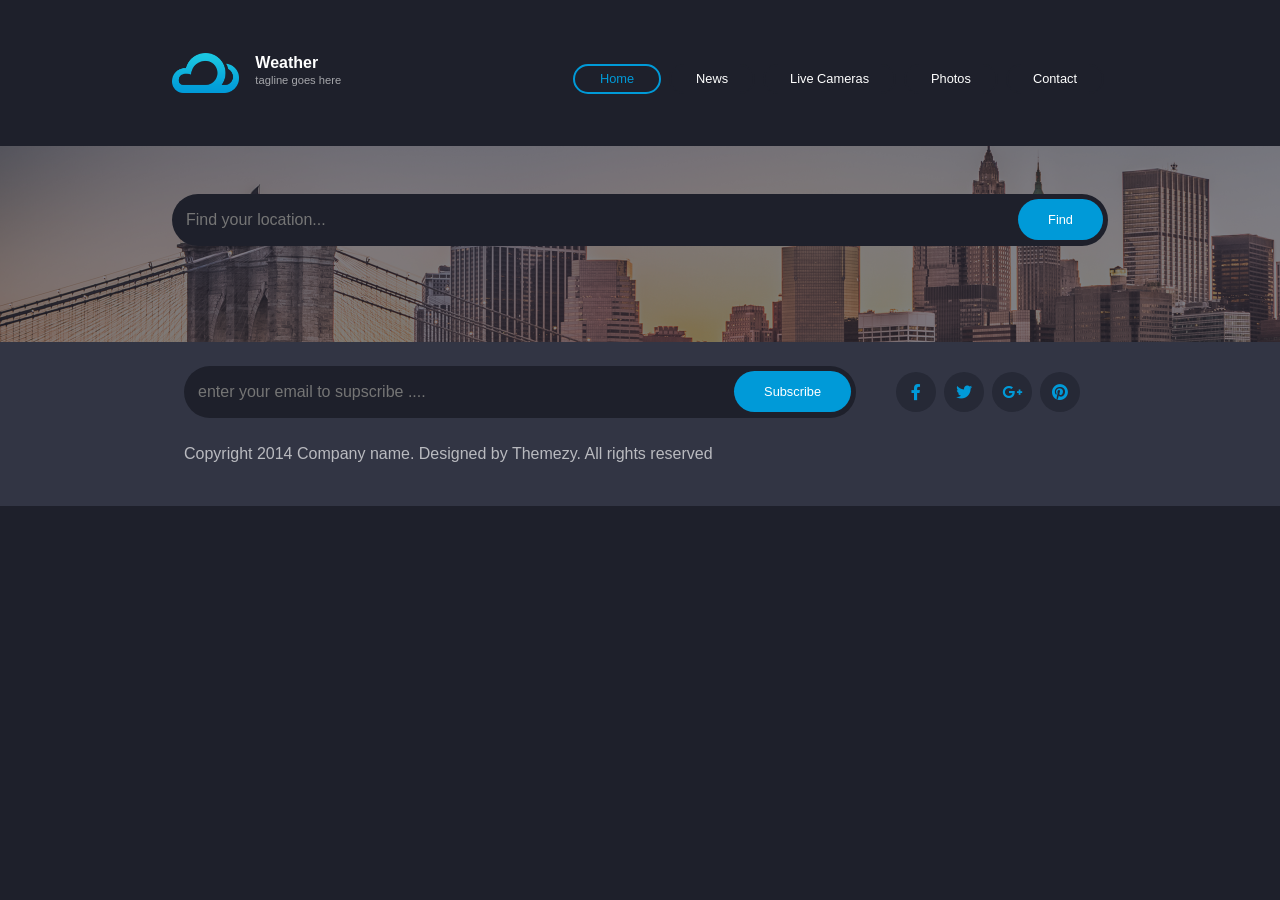
==== index.html @ 1762bb19 "first commit" ====
<!DOCTYPE html>
<html lang="en">

<head>
  <meta charset="UTF-8">
  <meta http-equiv="X-UA-Compatible" content="IE=edge">
  <meta name="viewport" content="width=device-width, initial-scale=1.0">
  <title>weather Now</title>
  <link rel="stylesheet" href="css/all.min.css">
  <link rel="stylesheet" href="css/bootstrap.min.css">
  <link rel="stylesheet" href="css/home.css">
</head>

<body>
  <nav class="navbar navbar-expand-lg  mainColor py-5 ">
    <div class="container w-75">
     <div class="d-flex  "> 
      <a class="navbar-brand text-white  d-flex  " href="#" id="WebsiteLogo"><img src="images/photos1.png" alt="image :D" class="img-fluid">
        <div class="mx-3  ">
          <h1 class="fs-6 m-0 fw-bolder">Weather</h1>
          <p class="sub-title ">tagline goes here</p>
        </div>
      </a>
     </div>
    <button class="navbar-toggler text-info" type="button" data-bs-toggle="collapse" data-bs-target="#navbarNavAltMarkup"
      aria-controls="navbarNavAltMarkup" aria-expanded="false" aria-label="Toggle navigation">
      <i class="fa fa-bars text-white "></i>
    </button>
    <div class="collapse navbar-collapse mt-3 text-center " id="navbarNavAltMarkup">
      <div class="navbar-nav ms-auto  ">
        <a class="nav-link  active mb-1" aria-current="page" href="#">Home</a>
        <a class="nav-link text-capitalize mb-1" href="#">News</a>
        <a class="nav-link text-capitalize mb-1" href="#">live cameras</a>
        <a class="nav-link text-capitalize mb-1" href="#">photos</a>
        <a class="nav-link text-capitalize mb-1" href="contact.html">contact</a>
      </div>
    </div>
    </div>
  </nav>
  <!-- content of page  -->
  <header >
<div class="container w-75 py-5">
      <div class="  w-100 position-relative d-flex">
        <input type="text" class="inputBar" placeholder="Find your location..." id="SearchInput">
        <button class=" rounded-pill border-0 inputBarBtn" id="findCountryBtn" >Find</button>
      </div>

     <div class="container  my-5 tableFont" id="MainContent">                                                                                           
        <!-- <div class="row rounded-3 second-color ">
          <div class="col-lg-4 p-0 ">
          <div class="table-header d-flex justify-content-between  p-2 rounded-start-3"><p class="m-0" id="Today">Friday</p><p class="m-0">21April</p></div>
          <div class="p-4 ">
            <h6 id="countryName">Cairo</h6>
            <div class="d-flex align-items-center justify-content-between"><p class="d-inline-block " id="TodayTemp">24<sup>o</sup>C</p> <img src="images/sunAndcCoud.png" alt="image" id="todayTempImage"></div>
           
    <p class="text-info" id="todayondition">Partly cloudy</p>
    <span class="me-2"><i class="fa-solid fa-umbrella me-1"></i>20%</span>
    <span class="me-2"><i class="fa-solid fa-wind me-1"></i>18km/h</span>
    <span class="me-2"><i class="fa-solid fa-compass me-1"></i>East</span>
  </div>
          </div>
          <div class="col-lg-4 p-0 text-center" id="midTable">
          <div id="midTableHeader" ><p class="m-0">Saturday</p></div>
          <img src="images/sun.png" alt="" class="img-fluid my-4">
          <p class="m-0 text-white fs-5 fw-bold">31.6<sup>o</sup>C</p>
          <small >16.5<sup>o</sup></small>
          <p class="text-info my-4">Sunny</p>
          </div>
          <div class="col-lg-4 p-0 text-center">
            <div class="table-header p-2 rounded-end-3"><p class="m-0">Sunday</p></div>
          <img src="images/sun.png" alt="" class="img-fluid my-4">
          <p class="m-0 text-white fs-5 fw-bold">31.6<sup>o</sup>C</p>
          <small >16.5<sup>o</sup></small>
          <p class="text-info my-4">Sunny</p>
          </div>
     </div> -->
       
      </div>
    </div> 
  </header>
  <!-- start of footer -->
  <footer class="second-color ">
    <div class="container w-75 ">
      <div class="row">
        <div class="col-lg-9">
          <div class="container  py-4">
            <div class="  w-100 position-relative d-flex mb-4 ">
              <input type="text" class="inputBar" placeholder="enter your email to supscribe ...." >
              <button class=" rounded-pill border-0 inputBarBtn" >Subscribe</button>
            </div>
            <p >Copyright 2014 Company name. Designed by Themezy. All rights reserved</p>
        </div>
      </div>
      <div class="col-lg-3 social-links">
        
          <a href="#"><i class="fa-brands fa-facebook-f"></i></a>
          <a href="#"><i class="fa-brands fa-twitter"></i></a>
          <a href="#"><i class="fa-brands fa-google-plus-g"></i></a>
          <a href="#"><i class="fa-brands fa-pinterest"></i></a>
       
      </div>
    </div>
  </footer>
  <script src="js/bootstrap.bundle.min.js"></script>
  <script src="js/home.js"></script>
</body>

</html>
---- css/home.css ----
:root{
--main-color:#1E202B;
--second-color:#323544;
--blueColor:#009ad8;
}
body{
    background-color: #1E202B;
    color: rgba(255, 255, 255, 0.657) !important;
    font-family: "Roboto", "Open Sans", sans-serif;
}
header{
    background-image: url(../images/backGround.png);
    height: 100%;
 
    background-repeat: no-repeat;
}

/* --------------------------nav ------------------------------ */

nav .navbar-nav a{
    color: white !important; 
    padding: 3px 25px !important;
    margin: 0px 4px;
   border: solid #1E202B 2px ;
   border-radius: 30px;
   font-size: 0.8rem;
   font-weight: 400;
}
nav .navbar-nav a:hover{
    border: solid var(--blueColor) 2px ;
    border-radius: 30px;
    color: var(--blueColor) !important;
}
nav .navbar-nav .active{
    border: solid var(--blueColor) 2px ;
    border-radius: 30px;
    color: var(--blueColor) !important;
}
#WebsiteLogo{
    width:100px;
    height: 50px;
}
.sub-title{
font-size: 0.7rem;
font-weight: 300;
opacity: 60%;
}
/* -----------input style in header ---------------*/
.inputBar{
border: 0px;
border-radius: 30px;
background-color: var(--main-color);
width: 100%;
padding: 14px   ;

}

.inputBarBtn{
    position: absolute;
    padding: 11px 30px;
    top: 5px;
    right: 5px;
    COLOR: WHITE;
    background-color: var(--blueColor);
    font-size: 0.8rem;
}

/* ----------------------------table header colors----------------------------- */
.table-header{
    background-color: #2E2F3B;
}
.mainColor{
    background-color: var(--main-color);
}
.second-color{
background-color: var(--second-color);
}
.blueColor{
    background-color: var(--blueColor);
}
/* table  */
.tableFont{
    font-family: "Roboto", "Open Sans", sans-serif;
}
#midTableHeader{
background-color: #20222D;
padding: 8px;
}
#midTable{
background-color:rgba(0, 0, 0, 0.2) ;
}
#Temp{
font-size: calc(90rem / 16);
font-weight: 700;
color: white
}
#TempImage{
width: 90px;
height: 90px;
}

/*-------------- foooter-------------------- */
.social-links {
    display: flex;

}
.social-links a{
display: flex;
width:  40px;
height: 40px;
background-color: #262936;
color: var(--blueColor);
justify-content: center;
align-items: center;
text-decoration: none;
border-radius: 30px;
margin: 30px 4px;
transition: all 0.5s;
}
.social-links a:hover{
color: white;
background-color: var(--blueColor);
}
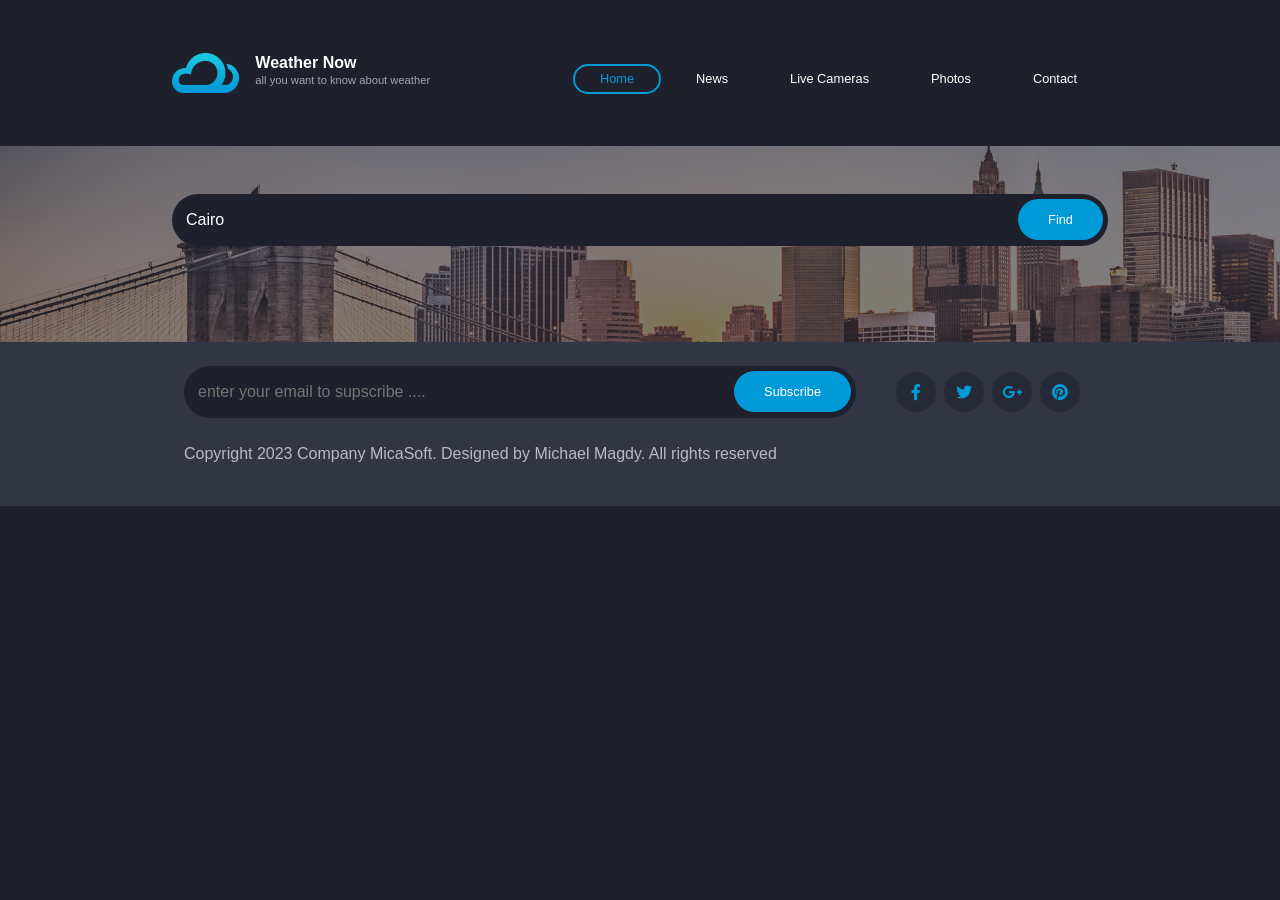
==== commit d82ef499: "fix forecastAPI function | fix appearance" ====
--- a/index.html
+++ b/index.html
@@ -5,7 +5,7 @@
   <meta charset="UTF-8">
   <meta http-equiv="X-UA-Compatible" content="IE=edge">
   <meta name="viewport" content="width=device-width, initial-scale=1.0">
-  <title>weather Now</title>
+  <title>WeatherNow</title>
   <link rel="stylesheet" href="css/all.min.css">
   <link rel="stylesheet" href="css/bootstrap.min.css">
   <link rel="stylesheet" href="css/home.css">
@@ -15,10 +15,10 @@
   <nav class="navbar navbar-expand-lg  mainColor py-5 ">
     <div class="container w-75">
      <div class="d-flex  "> 
-      <a class="navbar-brand text-white  d-flex  " href="#" id="WebsiteLogo"><img src="images/photos1.png" alt="image :D" class="img-fluid">
+      <a class="navbar-brand text-white  d-flex  " href="#" id="WebsiteLogo"><img src="./images/photos1.png" alt="image :D" class="img-fluid">
         <div class="mx-3  ">
-          <h1 class="fs-6 m-0 fw-bolder">Weather</h1>
-          <p class="sub-title ">tagline goes here</p>
+          <h1 class="fs-6 m-0 fw-bolder">Weather Now</h1>
+          <p class="sub-title ">all you want to know about weather</p>
         </div>
       </a>
      </div>
@@ -41,40 +41,12 @@
   <header >
 <div class="container w-75 py-5">
       <div class="  w-100 position-relative d-flex">
-        <input type="text" class="inputBar" placeholder="Find your location..." id="SearchInput">
-        <button class=" rounded-pill border-0 inputBarBtn" id="findCountryBtn" >Find</button>
+        <input type="text" class="inputBar" placeholder="Find your location..." value="Cairo" id="SearchInput">
+        <button class=" rounded-pill border-0 inputBarBtn" id="findCountryBtn"  >Find</button>
       </div>
 
      <div class="container  my-5 tableFont" id="MainContent">                                                                                           
-        <!-- <div class="row rounded-3 second-color ">
-          <div class="col-lg-4 p-0 ">
-          <div class="table-header d-flex justify-content-between  p-2 rounded-start-3"><p class="m-0" id="Today">Friday</p><p class="m-0">21April</p></div>
-          <div class="p-4 ">
-            <h6 id="countryName">Cairo</h6>
-            <div class="d-flex align-items-center justify-content-between"><p class="d-inline-block " id="TodayTemp">24<sup>o</sup>C</p> <img src="images/sunAndcCoud.png" alt="image" id="todayTempImage"></div>
-           
-    <p class="text-info" id="todayondition">Partly cloudy</p>
-    <span class="me-2"><i class="fa-solid fa-umbrella me-1"></i>20%</span>
-    <span class="me-2"><i class="fa-solid fa-wind me-1"></i>18km/h</span>
-    <span class="me-2"><i class="fa-solid fa-compass me-1"></i>East</span>
-  </div>
-          </div>
-          <div class="col-lg-4 p-0 text-center" id="midTable">
-          <div id="midTableHeader" ><p class="m-0">Saturday</p></div>
-          <img src="images/sun.png" alt="" class="img-fluid my-4">
-          <p class="m-0 text-white fs-5 fw-bold">31.6<sup>o</sup>C</p>
-          <small >16.5<sup>o</sup></small>
-          <p class="text-info my-4">Sunny</p>
-          </div>
-          <div class="col-lg-4 p-0 text-center">
-            <div class="table-header p-2 rounded-end-3"><p class="m-0">Sunday</p></div>
-          <img src="images/sun.png" alt="" class="img-fluid my-4">
-          <p class="m-0 text-white fs-5 fw-bold">31.6<sup>o</sup>C</p>
-          <small >16.5<sup>o</sup></small>
-          <p class="text-info my-4">Sunny</p>
-          </div>
-     </div> -->
-       
+       <!-- all weather details go here -->
       </div>
     </div> 
   </header>
@@ -88,7 +60,7 @@
               <input type="text" class="inputBar" placeholder="enter your email to supscribe ...." >
               <button class=" rounded-pill border-0 inputBarBtn" >Subscribe</button>
             </div>
-            <p >Copyright 2014 Company name. Designed by Themezy. All rights reserved</p>
+            <p >Copyright 2023 Company MicaSoft. Designed by Michael Magdy. All rights reserved</p>
         </div>
       </div>
       <div class="col-lg-3 social-links">
--- a/css/home.css
+++ b/css/home.css
@@ -44,6 +44,13 @@
 font-size: 0.7rem;
 font-weight: 300;
 opacity: 60%;
+}
+#SearchInput::placeholder{
+    color: white;
+}
+#SearchInput{
+    color: white;
+    
 }
 /* -----------input style in header ---------------*/
 .inputBar{
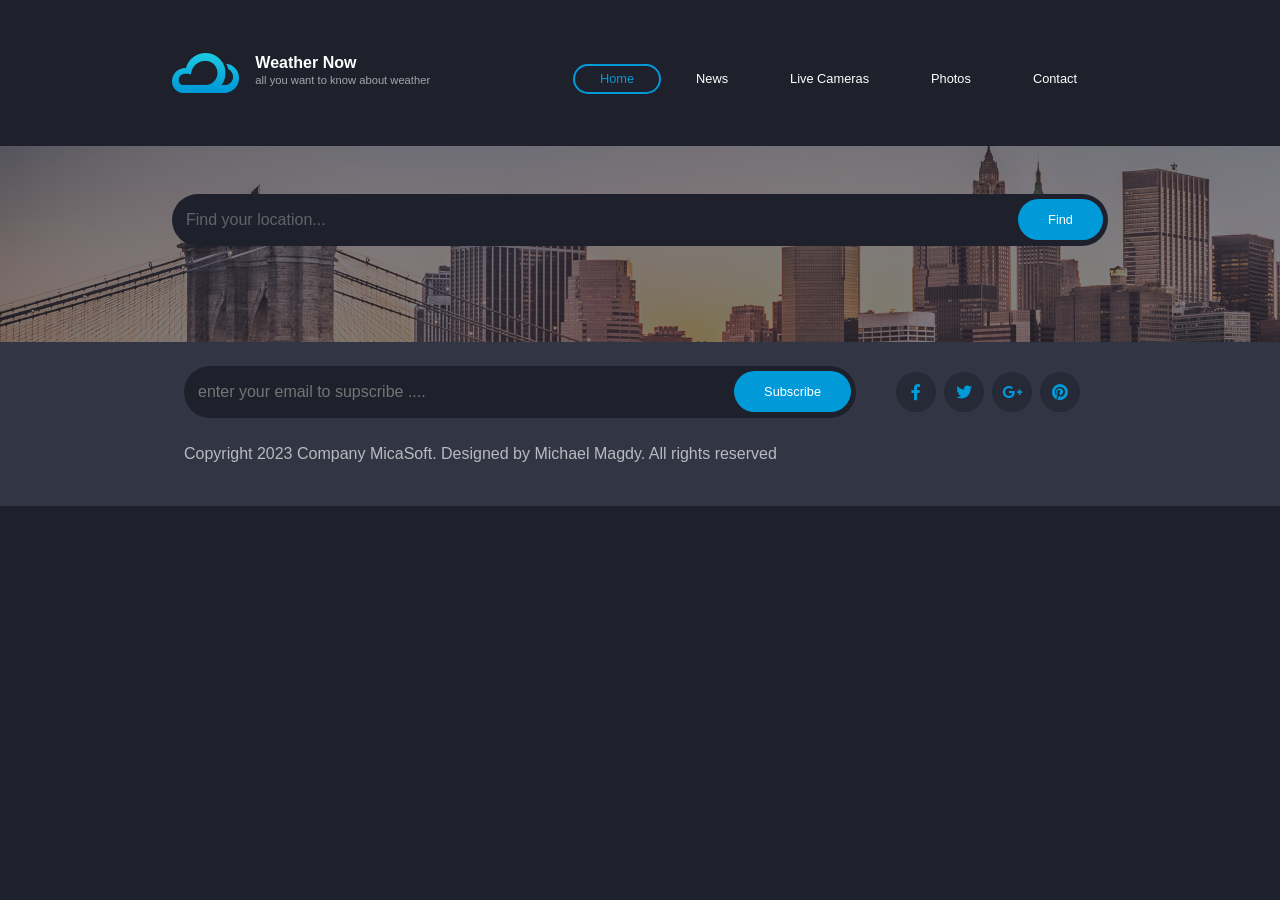
==== commit bf594535: "fix http problem" ====
--- a/index.html
+++ b/index.html
@@ -5,6 +5,7 @@
   <meta charset="UTF-8">
   <meta http-equiv="X-UA-Compatible" content="IE=edge">
   <meta name="viewport" content="width=device-width, initial-scale=1.0">
+  <meta http-equiv="Content-Security-Policy" content="upgrade-insecure-requests">
   <title>WeatherNow</title>
   <link rel="stylesheet" href="css/all.min.css">
   <link rel="stylesheet" href="css/bootstrap.min.css">
@@ -41,7 +42,7 @@
   <header >
 <div class="container w-75 py-5">
       <div class="  w-100 position-relative d-flex">
-        <input type="text" class="inputBar" placeholder="Find your location..." value="Cairo" id="SearchInput">
+        <input type="text" class="inputBar" placeholder="Find your location..." value="" id="SearchInput">
         <button class=" rounded-pill border-0 inputBarBtn" id="findCountryBtn"  >Find</button>
       </div>
 
--- a/css/home.css
+++ b/css/home.css
@@ -46,7 +46,7 @@
 opacity: 60%;
 }
 #SearchInput::placeholder{
-    color: white;
+    color: rgba(255, 255, 255,0.3);
 }
 #SearchInput{
     color: white;
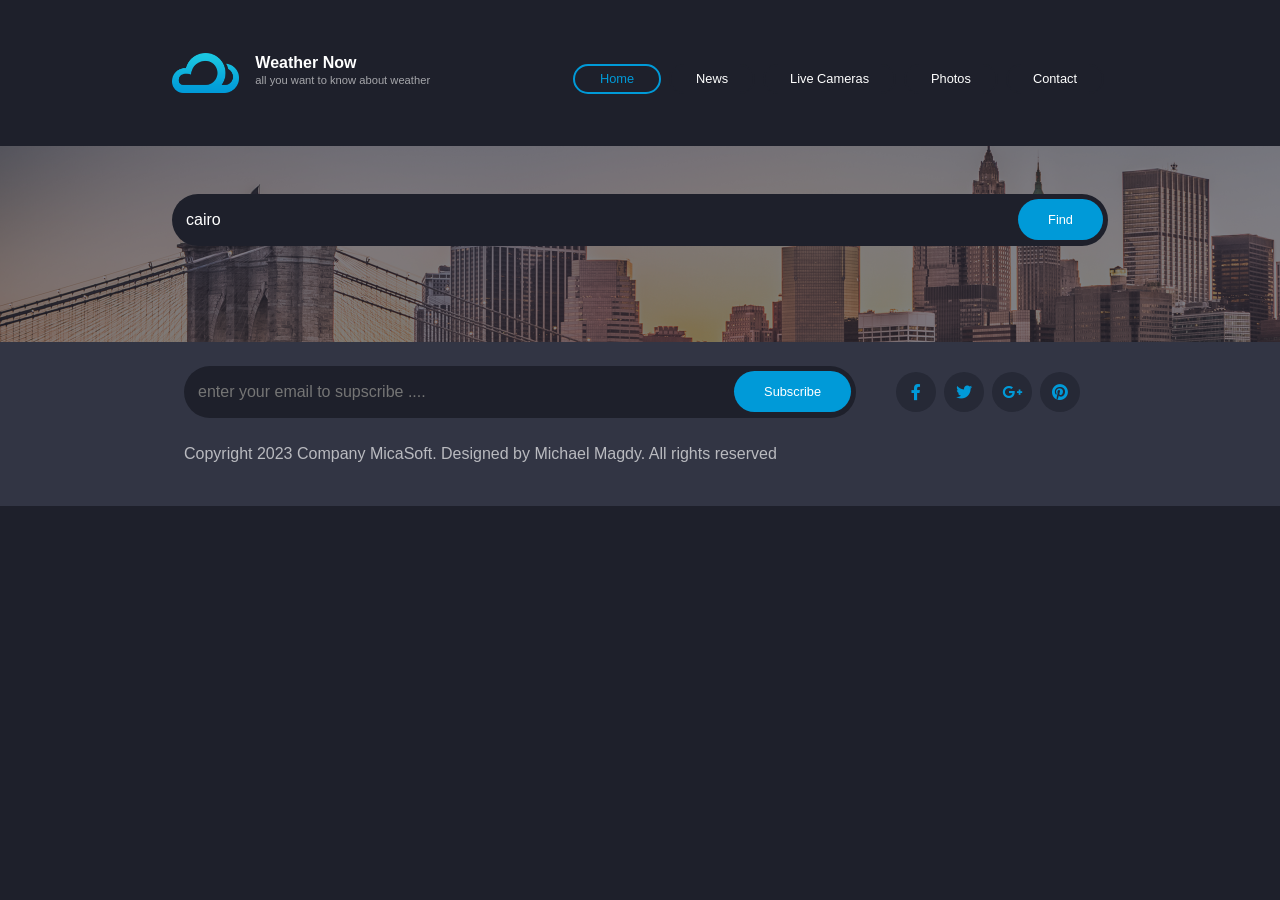
==== commit 4b1bb467: "fix http problem" ====
--- a/index.html
+++ b/index.html
@@ -42,7 +42,7 @@
   <header >
 <div class="container w-75 py-5">
       <div class="  w-100 position-relative d-flex">
-        <input type="text" class="inputBar" placeholder="Find your location..." value="" id="SearchInput">
+        <input type="text" class="inputBar" placeholder="Find your location..." value="cairo" id="SearchInput">
         <button class=" rounded-pill border-0 inputBarBtn" id="findCountryBtn"  >Find</button>
       </div>
 
